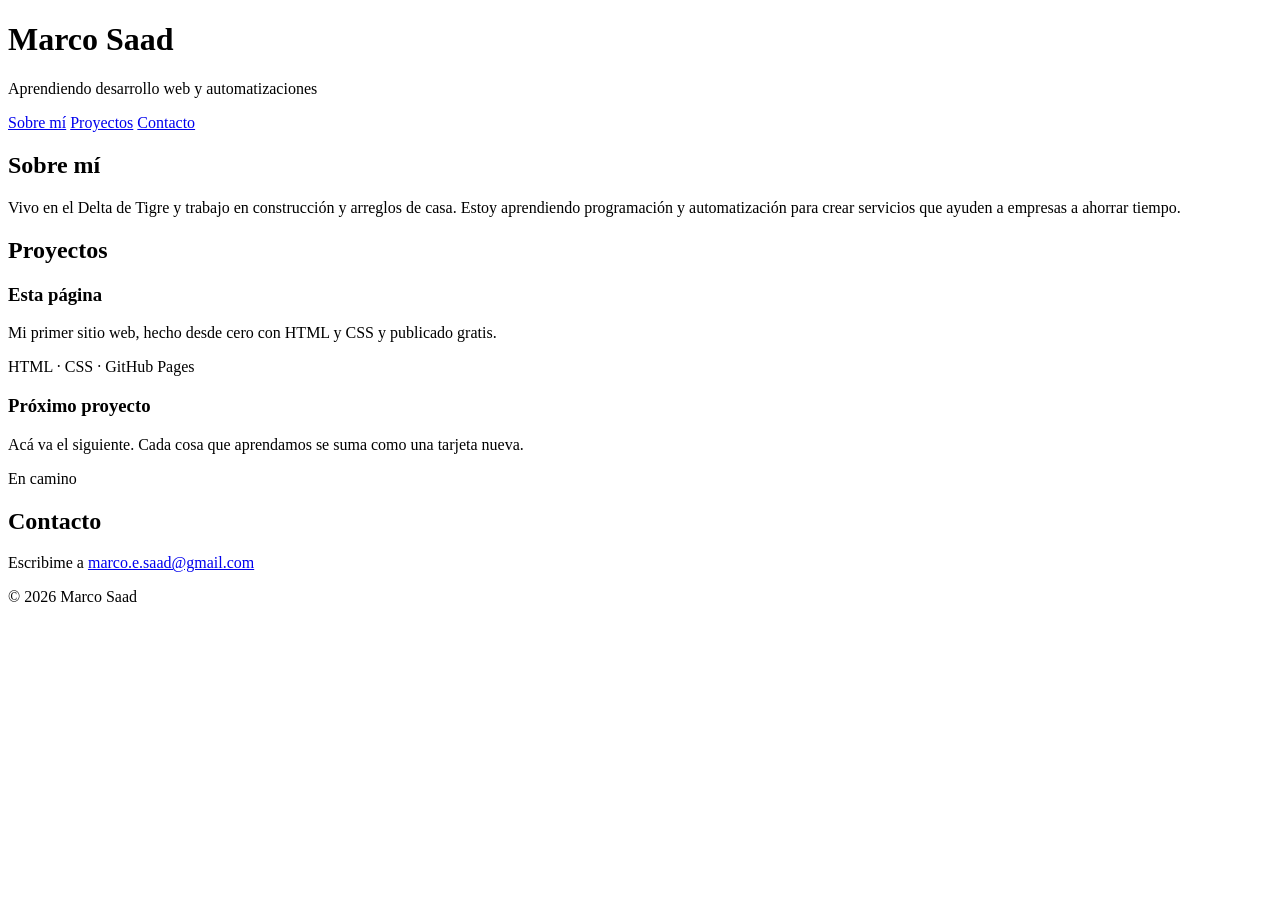
==== v1/index.html @ 38285906 "Primera versión del portafolio (v1)" ====
<!DOCTYPE html>
<!-- Le avisa al navegador que esto es HTML5 (la versión moderna) -->
<html lang="es">
<!-- <html> envuelve toda la página. lang="es" dice que el contenido está en español (ayuda a buscadores y lectores de pantalla) -->

<head>
  <!-- <head> = datos "invisibles" de la página: título, estilos, configuración. No se muestra en pantalla -->

  <meta charset="UTF-8">
  <!-- Permite mostrar tildes y ñ correctamente -->

  <meta name="viewport" content="width=device-width, initial-scale=1.0">
  <!-- Hace que la página se vea bien en celulares (sin esto, el celular la muestra "achicada") -->

  <title>Marco Saad | Portafolio</title>
  <!-- Texto que aparece en la pestaña del navegador y en Google -->

  <meta name="description" content="Portafolio de Marco Saad: proyectos web y automatizaciones.">
  <!-- Resumen que Google muestra debajo del título en los resultados -->

  <link rel="stylesheet" href="css/style.css">
  <!-- Conecta este HTML con el archivo de estilos (colores, tamaños, diseño). La ruta es relativa: carpeta css, archivo style.css -->
</head>

<body>
  <!-- <body> = todo lo que SÍ se ve en pantalla -->

  <header class="encabezado">
    <!-- <header> = cabecera de la página. class="encabezado" es una "etiqueta" para que el CSS sepa a quién darle estilo -->

    <h1>Marco Saad</h1>
    <!-- <h1> = título principal. Debe haber uno solo por página (importa para Google) -->

    <p class="subtitulo">Aprendiendo desarrollo web y automatizaciones</p>
    <!-- <p> = párrafo de texto -->

    <nav class="menu">
      <!-- <nav> = menú de navegación -->
      <a href="#sobre-mi">Sobre mí</a>
      <!-- <a> = enlace. href="#sobre-mi" salta a la sección que tenga id="sobre-mi" (más abajo) -->
      <a href="#proyectos">Proyectos</a>
      <!-- Salta a la sección con id="proyectos" -->
      <a href="#contacto">Contacto</a>
      <!-- Salta a la sección con id="contacto" -->
    </nav>
  </header>

  <main>
    <!-- <main> = contenido principal de la página -->

    <section id="sobre-mi">
      <!-- <section> = bloque temático. id="sobre-mi" es el "nombre" al que apunta el menú -->
      <h2>Sobre mí</h2>
      <!-- <h2> = título de sección (un nivel debajo del h1) -->
      <p>
        Vivo en el Delta de Tigre y trabajo en construcción y arreglos de casa.
        Estoy aprendiendo programación y automatización para crear servicios
        que ayuden a empresas a ahorrar tiempo.
      </p>
      <!-- Texto de ejemplo: lo editamos juntos para que suene a vos -->
    </section>

    <section id="proyectos">
      <h2>Proyectos</h2>

      <div class="tarjetas">
        <!-- <div> = caja genérica. Acá agrupa las tarjetas de proyectos para acomodarlas en columnas -->

        <article class="tarjeta">
          <!-- <article> = pieza de contenido independiente (una tarjeta = un proyecto) -->
          <h3>Esta página</h3>
          <!-- <h3> = subtítulo, nivel debajo del h2 -->
          <p>Mi primer sitio web, hecho desde cero con HTML y CSS y publicado gratis.</p>
          <p class="etiquetas">HTML · CSS · GitHub Pages</p>
          <!-- Tecnologías usadas: sirve para que un reclutador vea rápido qué sabés -->
        </article>

        <article class="tarjeta">
          <h3>Próximo proyecto</h3>
          <p>Acá va el siguiente. Cada cosa que aprendamos se suma como una tarjeta nueva.</p>
          <p class="etiquetas">En camino</p>
        </article>
      </div>
    </section>

    <section id="contacto">
      <h2>Contacto</h2>
      <p>
        Escribime a
        <a href="mailto:marco.e.saad@gmail.com">marco.e.saad@gmail.com</a>
      </p>
      <!-- mailto: abre el programa de correo del visitante con tu mail ya cargado. Cambialo si preferís otro mail público -->
    </section>
  </main>

  <footer class="pie">
    <!-- <footer> = pie de página -->
    <p>© 2026 Marco Saad</p>
  </footer>
</body>

</html>
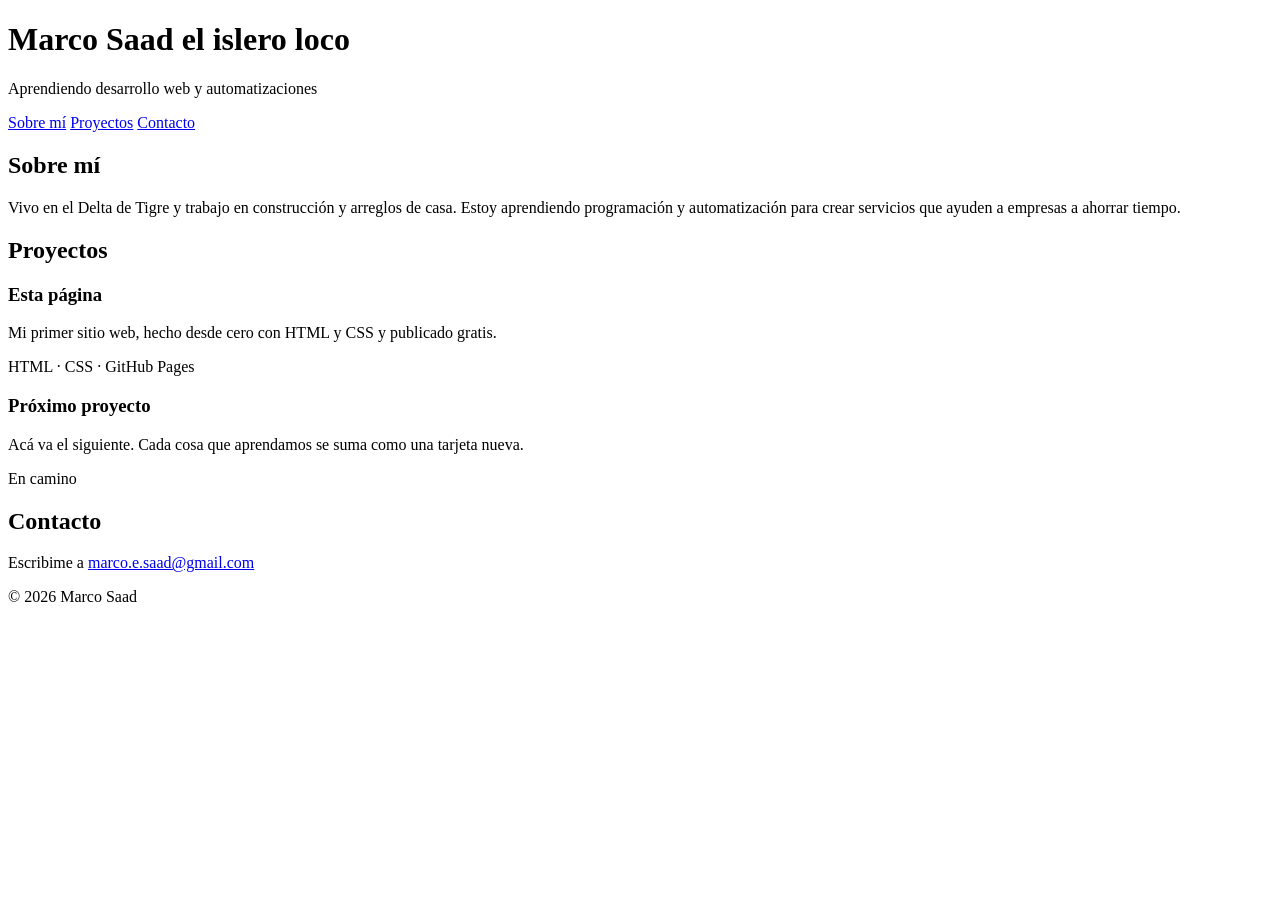
==== commit 804d3ec2: "Cambio el titulo del index" ====
--- a/v1/index.html
+++ b/v1/index.html
@@ -12,7 +12,7 @@
   <meta name="viewport" content="width=device-width, initial-scale=1.0">
   <!-- Hace que la página se vea bien en celulares (sin esto, el celular la muestra "achicada") -->
 
-  <title>Marco Saad | Portafolio</title>
+  <title>Marco Saad el islero loco| Portafolio</title>
   <!-- Texto que aparece en la pestaña del navegador y en Google -->
 
   <meta name="description" content="Portafolio de Marco Saad: proyectos web y automatizaciones.">
@@ -28,7 +28,7 @@
   <header class="encabezado">
     <!-- <header> = cabecera de la página. class="encabezado" es una "etiqueta" para que el CSS sepa a quién darle estilo -->
 
-    <h1>Marco Saad</h1>
+    <h1>Marco Saad el islero loco</h1>
     <!-- <h1> = título principal. Debe haber uno solo por página (importa para Google) -->
 
     <p class="subtitulo">Aprendiendo desarrollo web y automatizaciones</p>
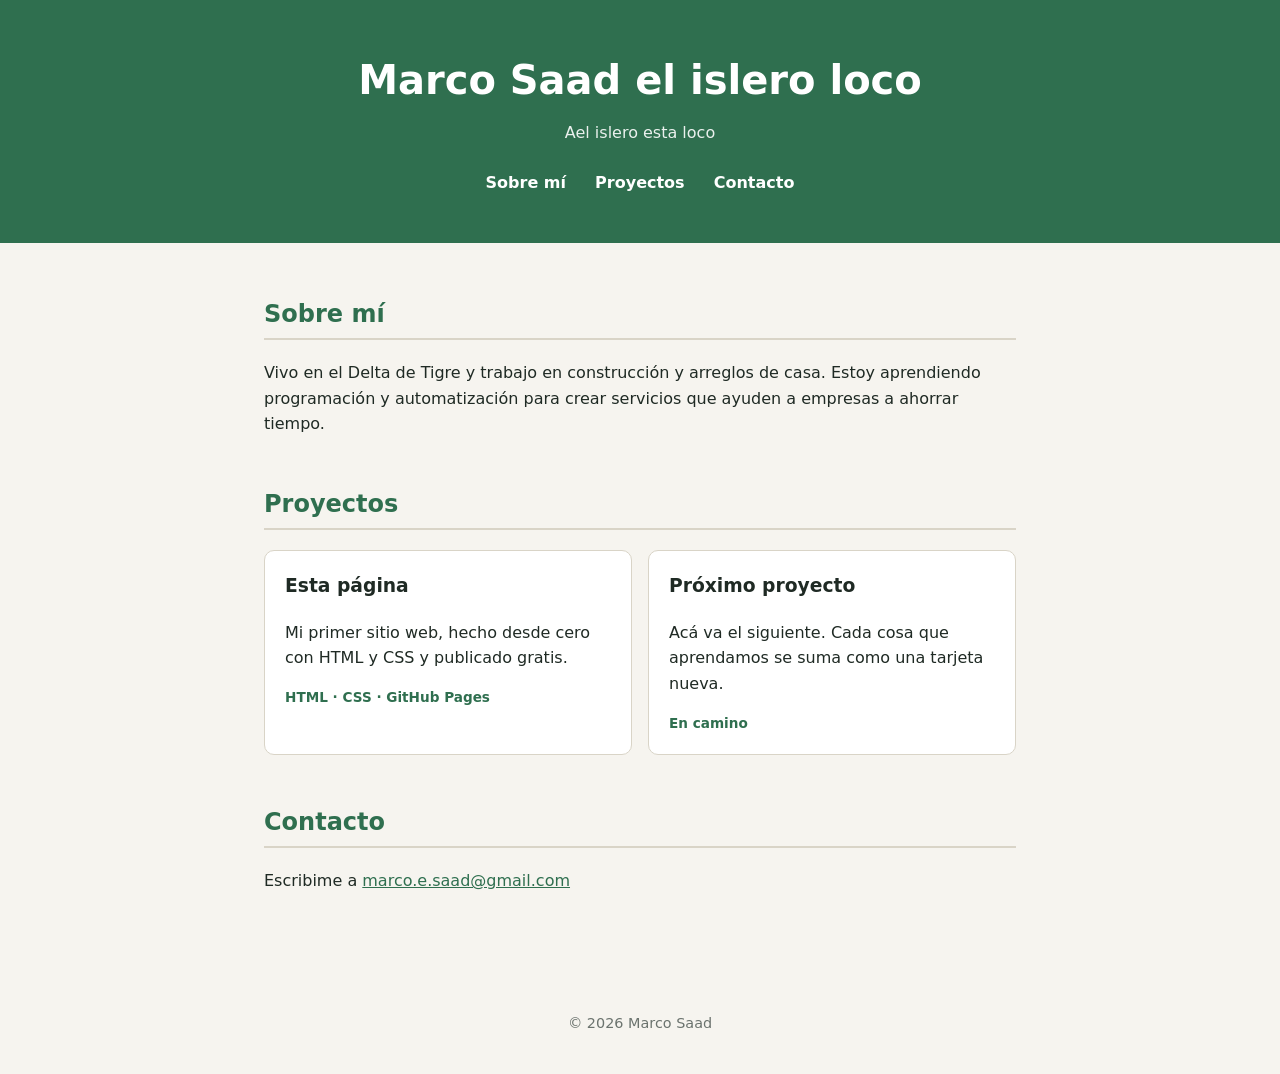
==== commit 9af12522: "Cambio el subtitulo" ====
--- a/v1/index.html
+++ b/v1/index.html
@@ -31,7 +31,7 @@
     <h1>Marco Saad el islero loco</h1>
     <!-- <h1> = título principal. Debe haber uno solo por página (importa para Google) -->
 
-    <p class="subtitulo">Aprendiendo desarrollo web y automatizaciones</p>
+    <p class="subtitulo">Ael islero esta loco</p>
     <!-- <p> = párrafo de texto -->
 
     <nav class="menu">
--- a/v1/css/style.css
+++ b/v1/css/style.css
@@ -0,0 +1,107 @@
+/* ===== VARIABLES =====
+   :root es el "nivel más alto" de la página. Acá definimos colores una sola vez
+   y los reutilizamos con var(--nombre). Si querés cambiar el color principal, lo cambiás acá y listo. */
+:root {
+  --fondo: #f6f4ef;      /* color de fondo de la página (crema suave) */
+  --texto: #1f2a24;      /* color del texto (verde muy oscuro, casi negro) */
+  --acento: #2f6f4f;     /* color principal (verde, por el delta) */
+  --tarjeta: #ffffff;    /* fondo de las tarjetas */
+  --borde: #d9d4c7;      /* color de líneas y bordes */
+}
+
+/* ===== BASE ===== */
+* {
+  box-sizing: border-box; /* hace que el padding no agrande las cajas: cálculos de tamaño más predecibles */
+}
+
+body {
+  margin: 0;                                   /* saca el margen por defecto del navegador */
+  font-family: system-ui, -apple-system, "Segoe UI", sans-serif; /* usa la tipografía del sistema (rápida, sin descargar nada) */
+  background: var(--fondo);                    /* usa la variable de color definida arriba */
+  color: var(--texto);                         /* color del texto */
+  line-height: 1.6;                            /* separación entre renglones: mejora la lectura */
+}
+
+/* ===== CABECERA ===== */
+.encabezado {
+  background: var(--acento);  /* franja verde */
+  color: #fff;                /* texto blanco */
+  padding: 3rem 1.5rem;       /* espacio interno: arriba/abajo 3rem, costados 1.5rem (1rem = tamaño de letra base) */
+  text-align: center;         /* centra el texto */
+}
+
+.encabezado h1 {
+  margin: 0;                  /* sin margen para controlar la separación nosotros */
+  font-size: 2.5rem;          /* tamaño del título */
+}
+
+.subtitulo {
+  margin: 0.5rem 0 1.5rem;    /* margen: arriba 0.5, costados 0, abajo 1.5 */
+  opacity: 0.9;               /* lo vuelve un poco transparente */
+}
+
+/* ===== MENÚ ===== */
+.menu a {
+  color: #fff;                /* enlaces blancos */
+  text-decoration: none;      /* saca el subrayado */
+  margin: 0 0.75rem;          /* separación a los costados de cada enlace */
+  font-weight: 600;           /* letra más gruesa */
+}
+
+.menu a:hover {
+  text-decoration: underline; /* :hover = cuando pasás el mouse por encima, aparece el subrayado */
+}
+
+/* ===== CONTENIDO ===== */
+main {
+  max-width: 800px;           /* el contenido nunca pasa de 800px de ancho (se lee mejor) */
+  margin: 0 auto;             /* auto a los costados = centra la caja */
+  padding: 2rem 1.5rem;       /* espacio interno */
+}
+
+section {
+  margin-bottom: 3rem;        /* separación entre secciones */
+}
+
+h2 {
+  color: var(--acento);                    /* títulos en verde */
+  border-bottom: 2px solid var(--borde);   /* línea debajo del título */
+  padding-bottom: 0.3rem;                  /* espacio entre texto y línea */
+}
+
+a {
+  color: var(--acento);       /* enlaces normales en verde */
+}
+
+/* ===== TARJETAS DE PROYECTOS ===== */
+.tarjetas {
+  display: grid;                                          /* grid = sistema de columnas */
+  grid-template-columns: repeat(auto-fit, minmax(240px, 1fr)); /* tantas columnas como entren, cada una de mínimo 240px; en celular pasa a 1 columna sola */
+  gap: 1rem;                                              /* separación entre tarjetas */
+}
+
+.tarjeta {
+  background: var(--tarjeta);       /* fondo blanco */
+  border: 1px solid var(--borde);   /* borde fino */
+  border-radius: 10px;              /* esquinas redondeadas */
+  padding: 1.25rem;                 /* espacio interno */
+}
+
+.tarjeta h3 {
+  margin-top: 0;                    /* pega el título al borde superior de la tarjeta */
+}
+
+.etiquetas {
+  font-size: 0.85rem;               /* letra más chica */
+  color: var(--acento);             /* en verde */
+  font-weight: 600;                 /* más gruesa */
+  margin-bottom: 0;                 /* sin margen abajo */
+}
+
+/* ===== PIE ===== */
+.pie {
+  text-align: center;               /* centrado */
+  padding: 1.5rem;                  /* espacio interno */
+  color: #6b736e;                   /* gris verdoso */
+  font-size: 0.9rem;                /* letra chica */
+}
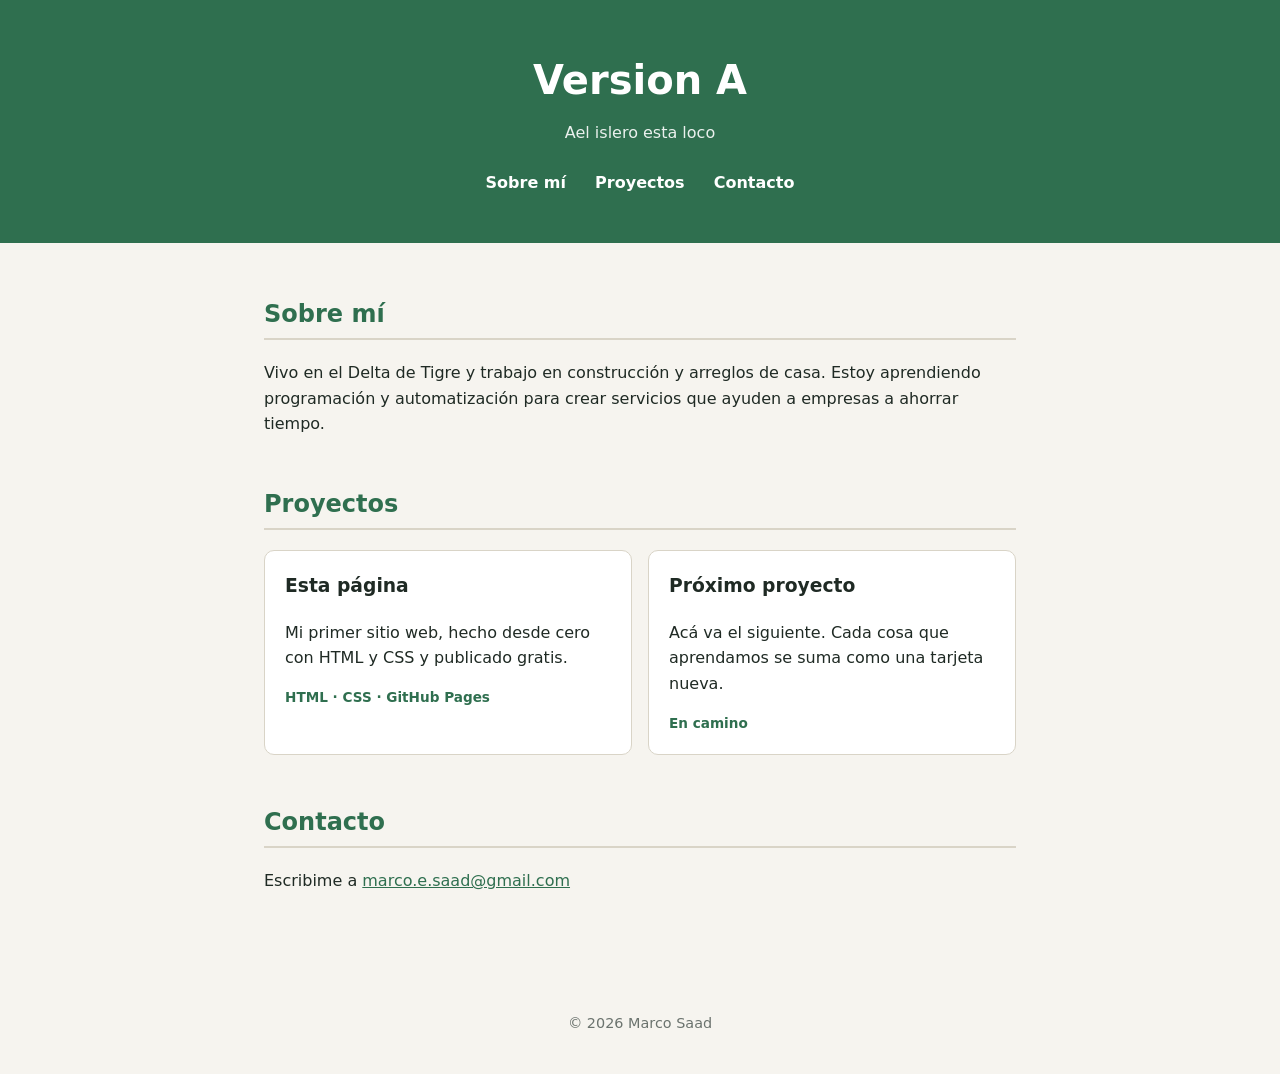
==== commit a485c50a: "h1 version A" ====
--- a/v1/index.html
+++ b/v1/index.html
@@ -28,7 +28,7 @@
   <header class="encabezado">
     <!-- <header> = cabecera de la página. class="encabezado" es una "etiqueta" para que el CSS sepa a quién darle estilo -->
 
-    <h1>Marco Saad el islero loco</h1>
+    <h1>Version A</h1>
     <!-- <h1> = título principal. Debe haber uno solo por página (importa para Google) -->
 
     <p class="subtitulo">Ael islero esta loco</p>
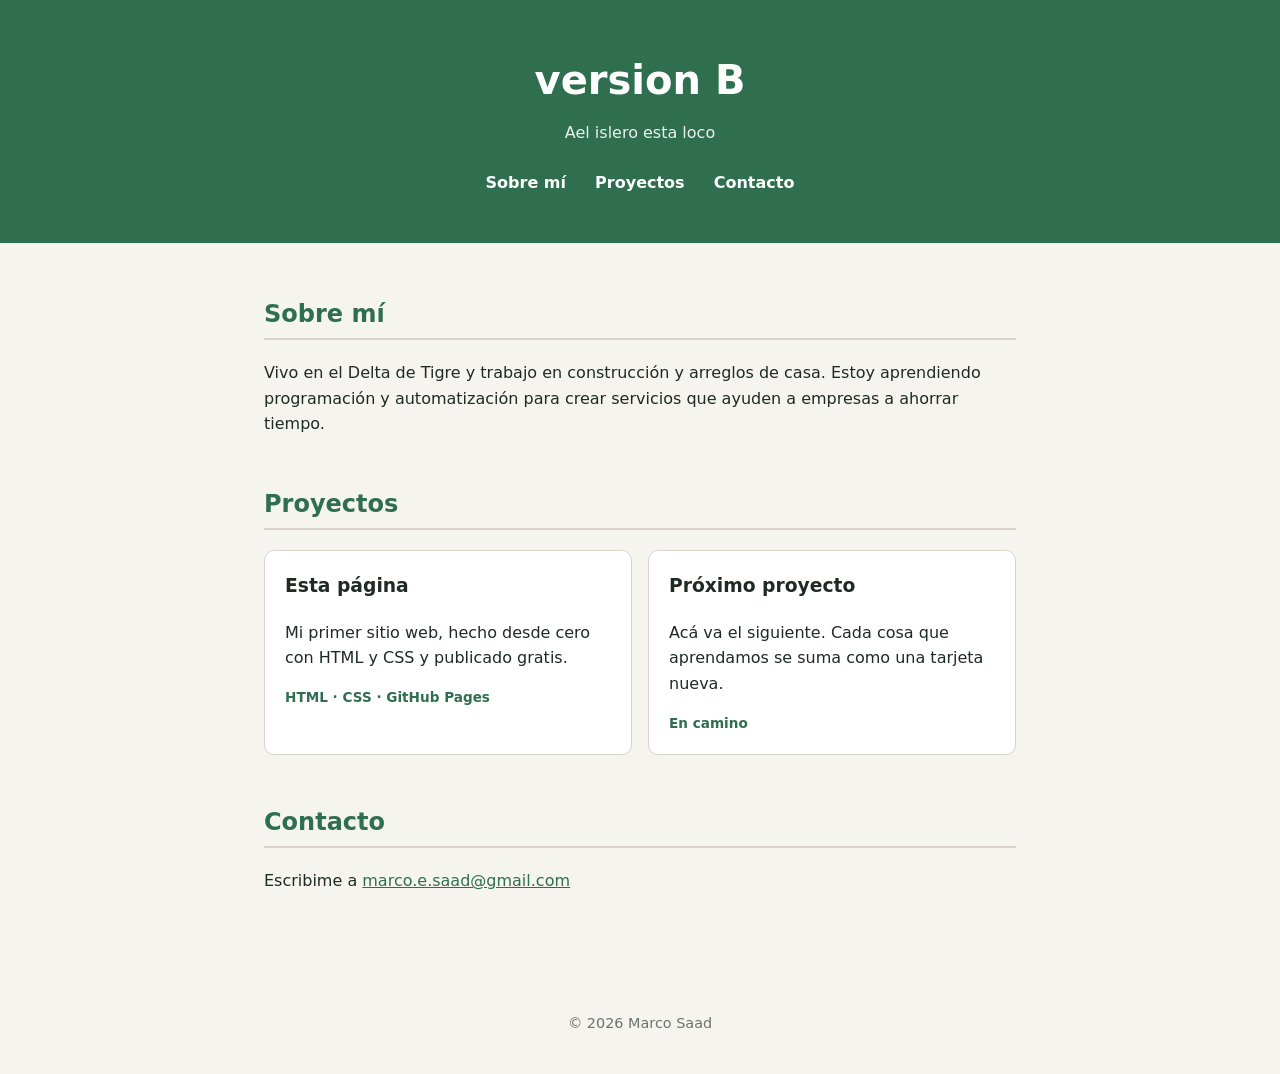
==== commit ce4b9cd3: "h1 version B" ====
--- a/v1/index.html
+++ b/v1/index.html
@@ -28,7 +28,7 @@
   <header class="encabezado">
     <!-- <header> = cabecera de la página. class="encabezado" es una "etiqueta" para que el CSS sepa a quién darle estilo -->
 
-    <h1>Version A</h1>
+    <h1>version B</h1>
     <!-- <h1> = título principal. Debe haber uno solo por página (importa para Google) -->
 
     <p class="subtitulo">Ael islero esta loco</p>
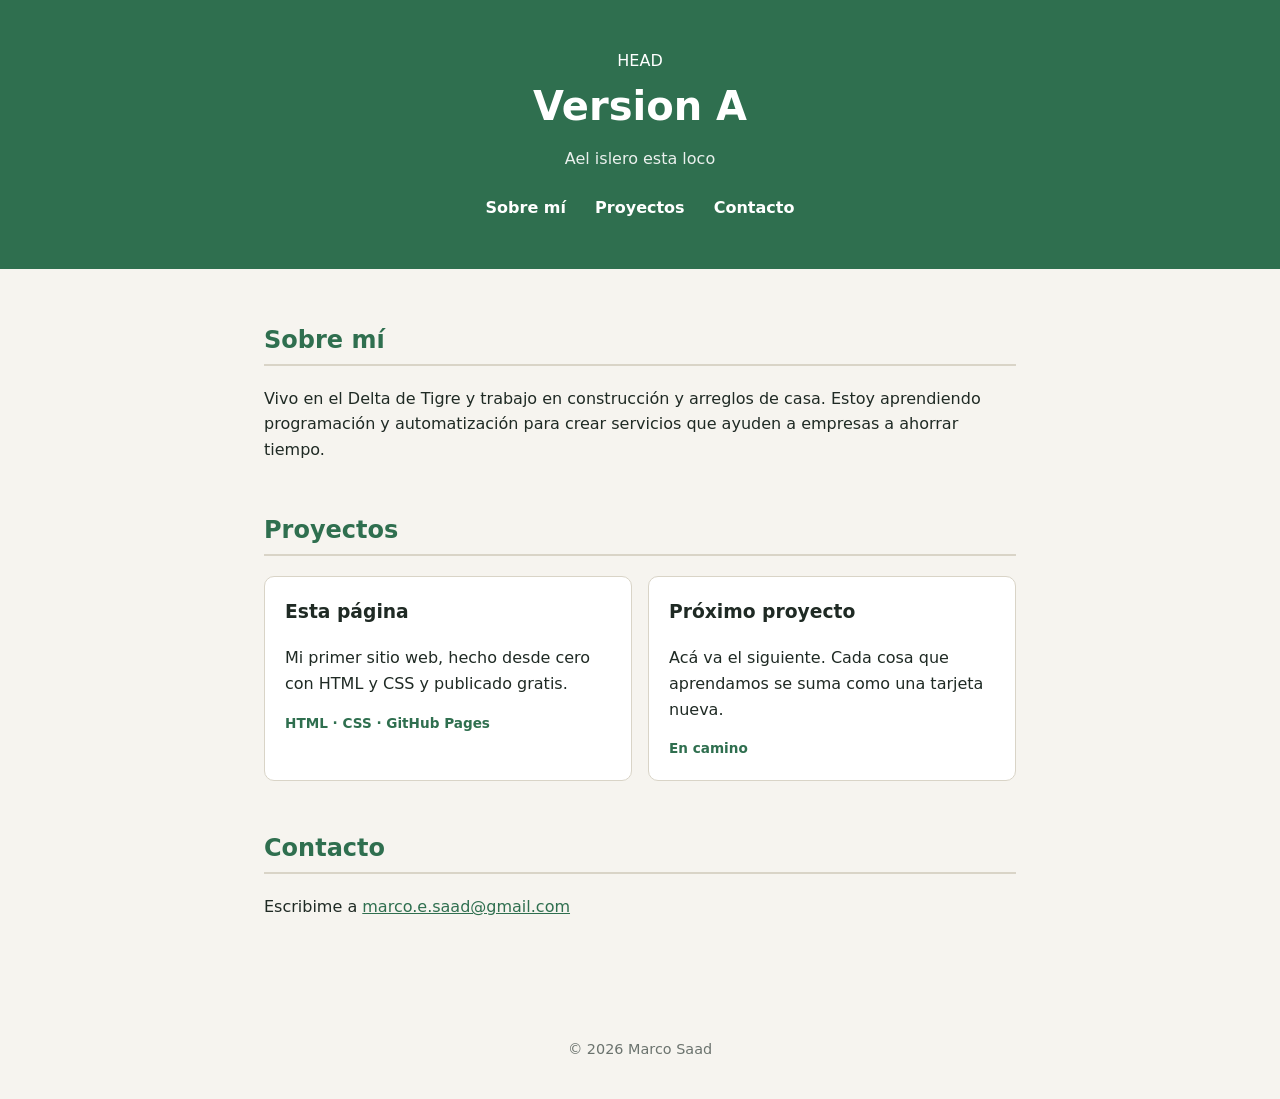
==== commit cbd30d1b: "resuelvo conflicto del h1" ====
--- a/v1/index.html
+++ b/v1/index.html
@@ -27,8 +27,9 @@
 
   <header class="encabezado">
     <!-- <header> = cabecera de la página. class="encabezado" es una "etiqueta" para que el CSS sepa a quién darle estilo -->
+ HEAD
+    <h1>Version A</h1>
 
-    <h1>version B</h1>
     <!-- <h1> = título principal. Debe haber uno solo por página (importa para Google) -->
 
     <p class="subtitulo">Ael islero esta loco</p>
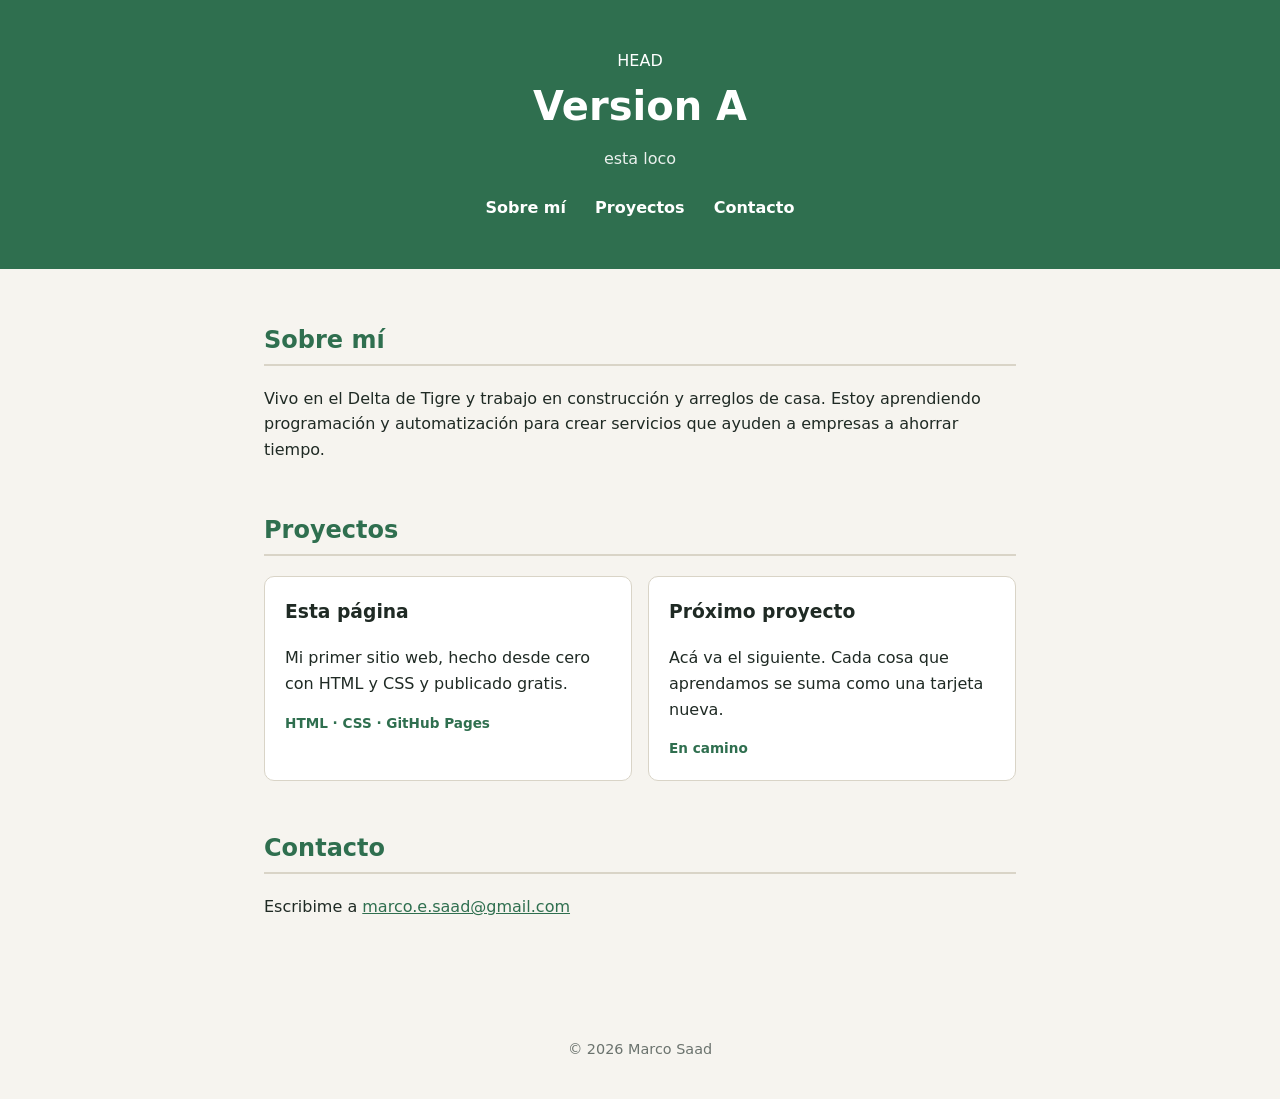
==== commit 5fa62003: "Simplify title and subtitle in index.html" ====
--- a/v1/index.html
+++ b/v1/index.html
@@ -12,7 +12,7 @@
   <meta name="viewport" content="width=device-width, initial-scale=1.0">
   <!-- Hace que la página se vea bien en celulares (sin esto, el celular la muestra "achicada") -->
 
-  <title>Marco Saad el islero loco| Portafolio</title>
+  <title>Marco| Portafolio</title>
   <!-- Texto que aparece en la pestaña del navegador y en Google -->
 
   <meta name="description" content="Portafolio de Marco Saad: proyectos web y automatizaciones.">
@@ -32,7 +32,7 @@
 
     <!-- <h1> = título principal. Debe haber uno solo por página (importa para Google) -->
 
-    <p class="subtitulo">Ael islero esta loco</p>
+    <p class="subtitulo">esta loco</p>
     <!-- <p> = párrafo de texto -->
 
     <nav class="menu">
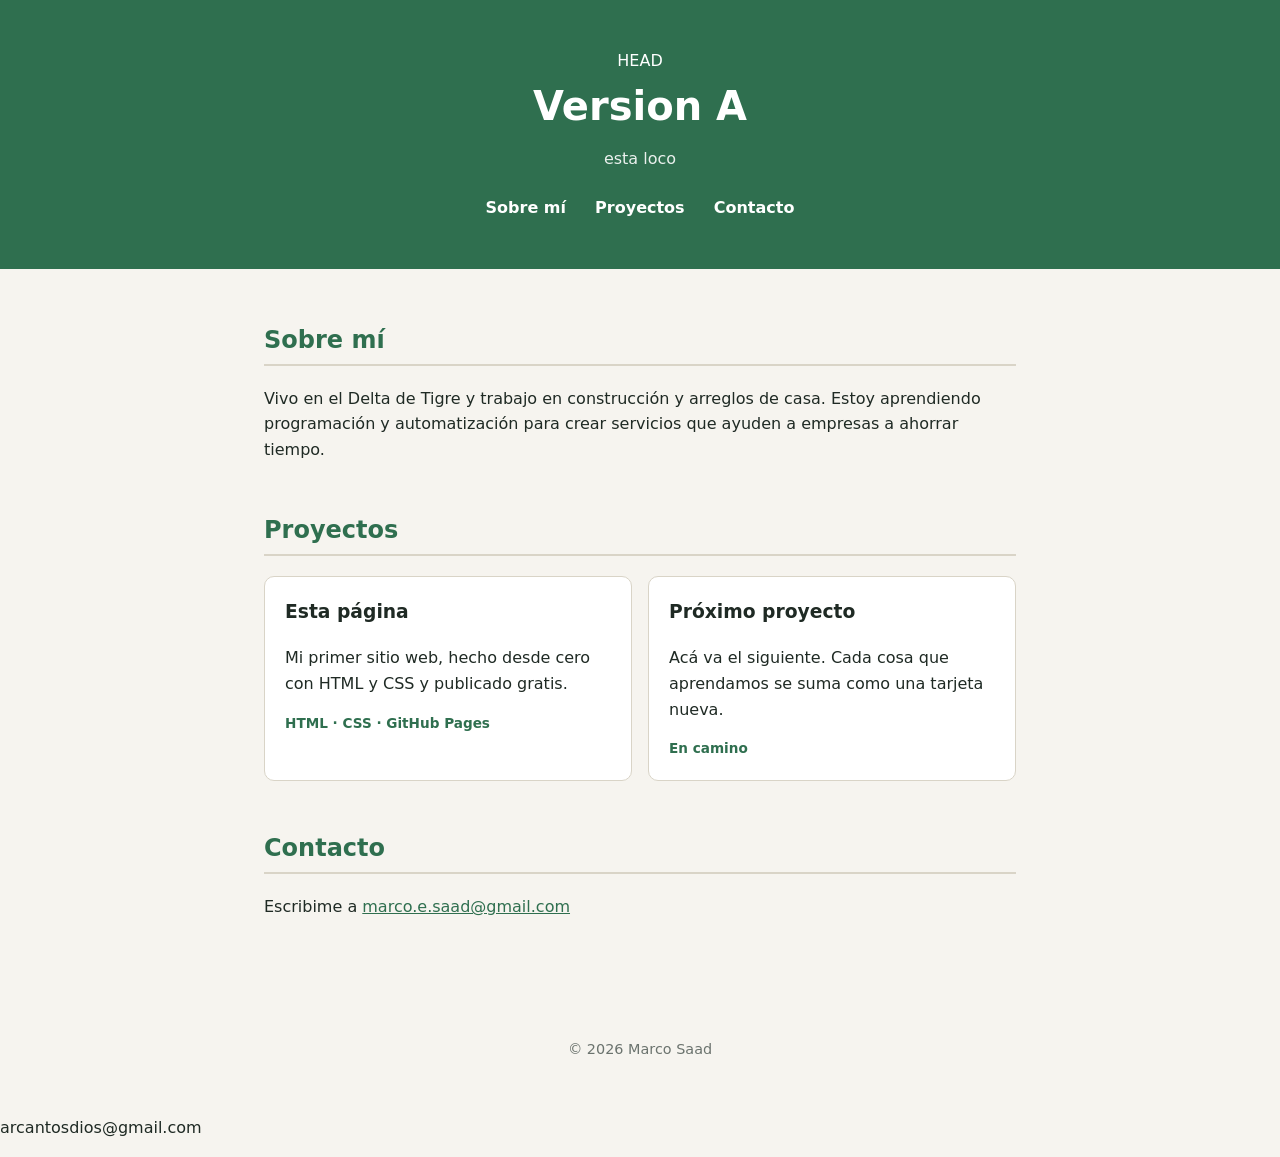
==== commit c90c2aea: "agrego seccion decontacto" ====
--- a/v1/index.html
+++ b/v1/index.html
@@ -98,6 +98,8 @@
     <!-- <footer> = pie de página -->
     <p>© 2026 Marco Saad</p>
   </footer>
+  <p> 
+    arcantosdios@gmail.com
 </body>
 
 </html>
